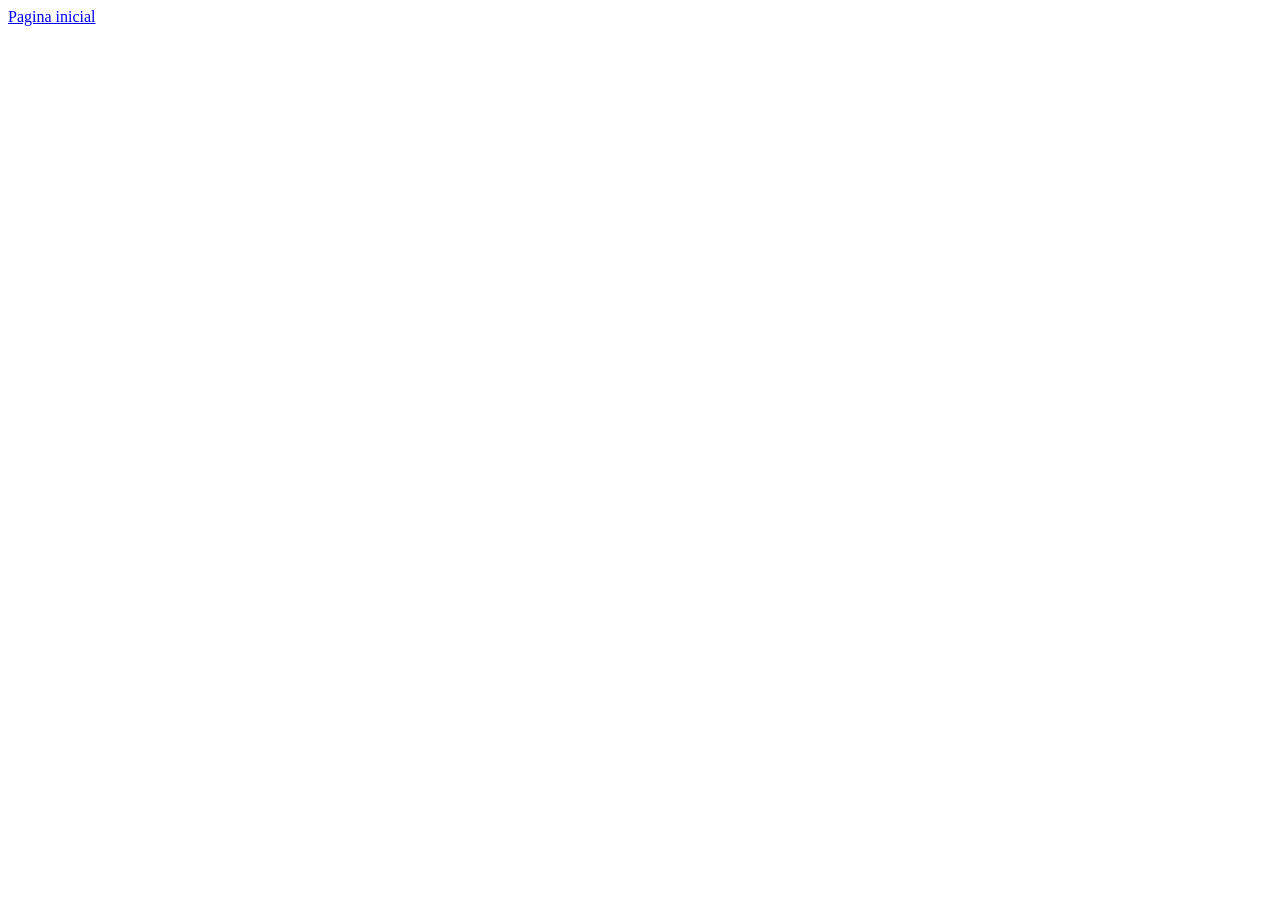
==== index.html @ d471e493 "Base do projeto" ====
<!DOCTYPE html>
<html lang="pt-br">
<head>
    <meta charset="UTF-8">
    <meta name="viewport" content="width=device-width, initial-scale=1.0">
    <title>Casa do Circuito</title>
</head>
<body>
    <header>
        <a href="./index.html">Pagina inicial</a>
    </header>
</body>
</html>
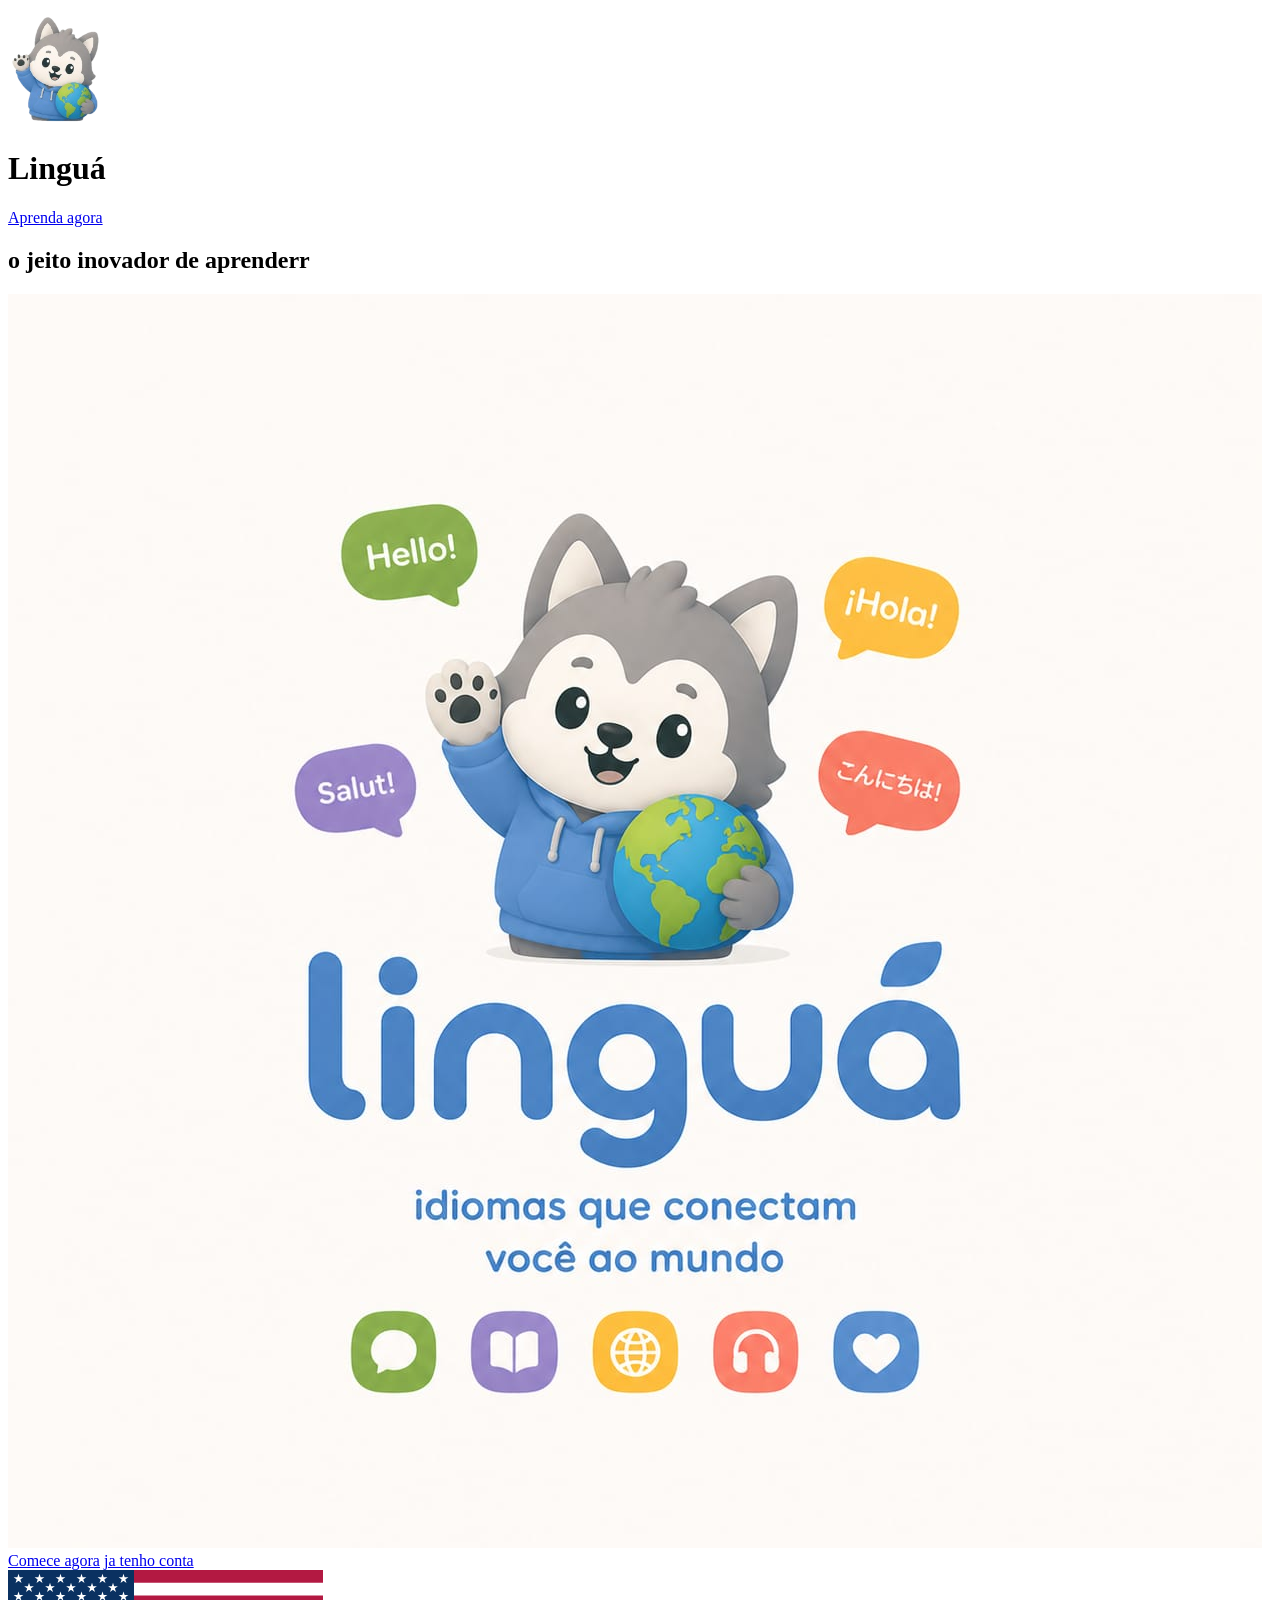
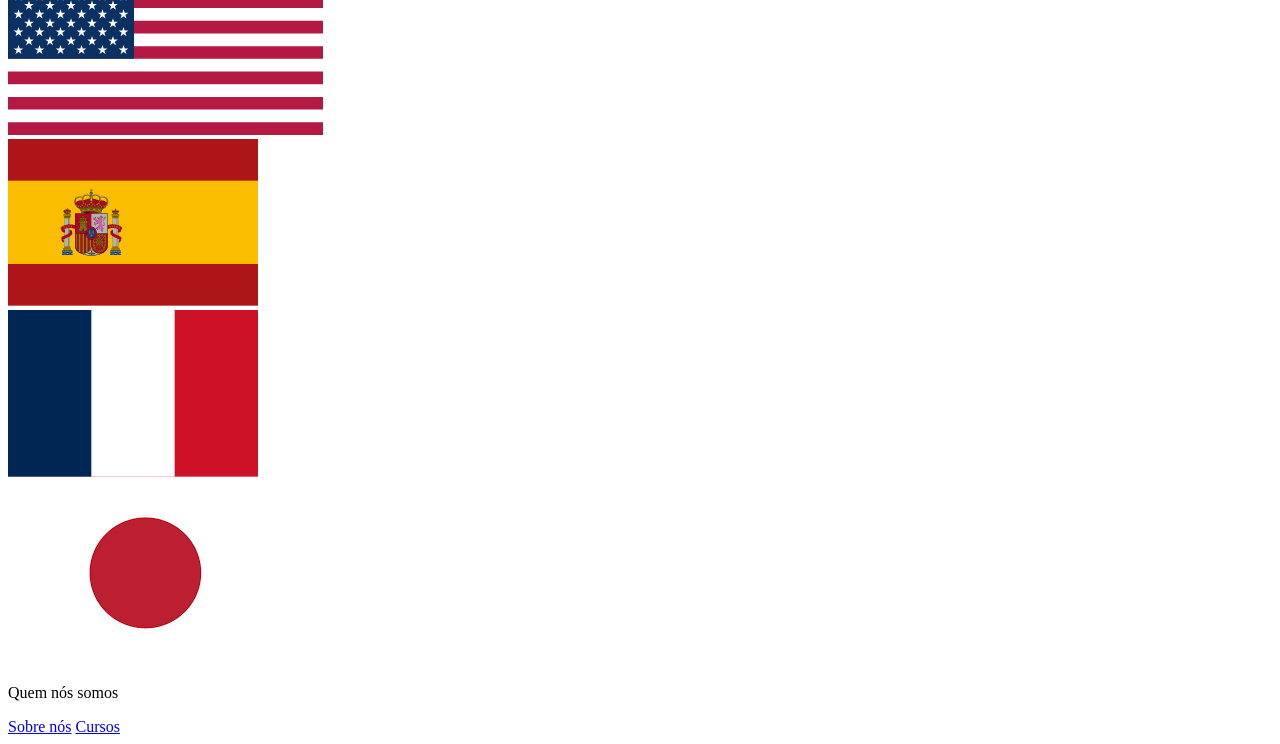
==== commit 60c2326a: "atualização" ====
--- a/index.html
+++ b/index.html
@@ -1,13 +1,46 @@
 <!DOCTYPE html>
 <html lang="pt-br">
+
 <head>
     <meta charset="UTF-8">
     <meta name="viewport" content="width=device-width, initial-scale=1.0">
     <title>Casa do Circuito</title>
 </head>
+
 <body>
     <header>
-        <a href="./index.html">Pagina inicial</a>
+        <a href="./index.html"><img src="./imagens/Ully-removebg-preview.png" alt="inicial" width="100px"></a>
+        <h1>Linguá</h1>
+        <a href="./login.html">Aprenda agora</a>
     </header>
+    <main>
+        <article>
+            <h1>o jeito inovador de aprenderr</h1>
+            <img src="./imagens/WhatsApp Image 2026-05-04 at 09.44.49.jpeg" alt="logo">
+            <a href="./login.html">Comece agora</a>
+            <a href="./cadastrar-se.html">ja tenho conta</a>
+        </article>
+        <section>
+            <article>
+                <a href="./login.html"><img src="./imagens/Flag_of_the_United_States.svg" alt="Estados unidos"
+                        width="315px"></a>
+            </article>
+            <article>
+                <a href="./login.html"><img src="./imagens/espanha.png" alt="Espanhol"></a>
+            </article>
+            <article>
+                <a href="./login.html"><img src="./imagens/frança.png" alt="Frances"></a>
+            </article>
+            <article <a href="./login.html"><img src="./imagens/japão.png" alt="japão"></a>
+            </article>
+        </section>
+    </main>
+    <footer>
+        <p>Quem nós somos </p>
+        <a href="./sobre.html">Sobre nós</a>
+        <a href="./cursos.html"> Cursos</a>
+
+    </footer>
 </body>
+
 </html>
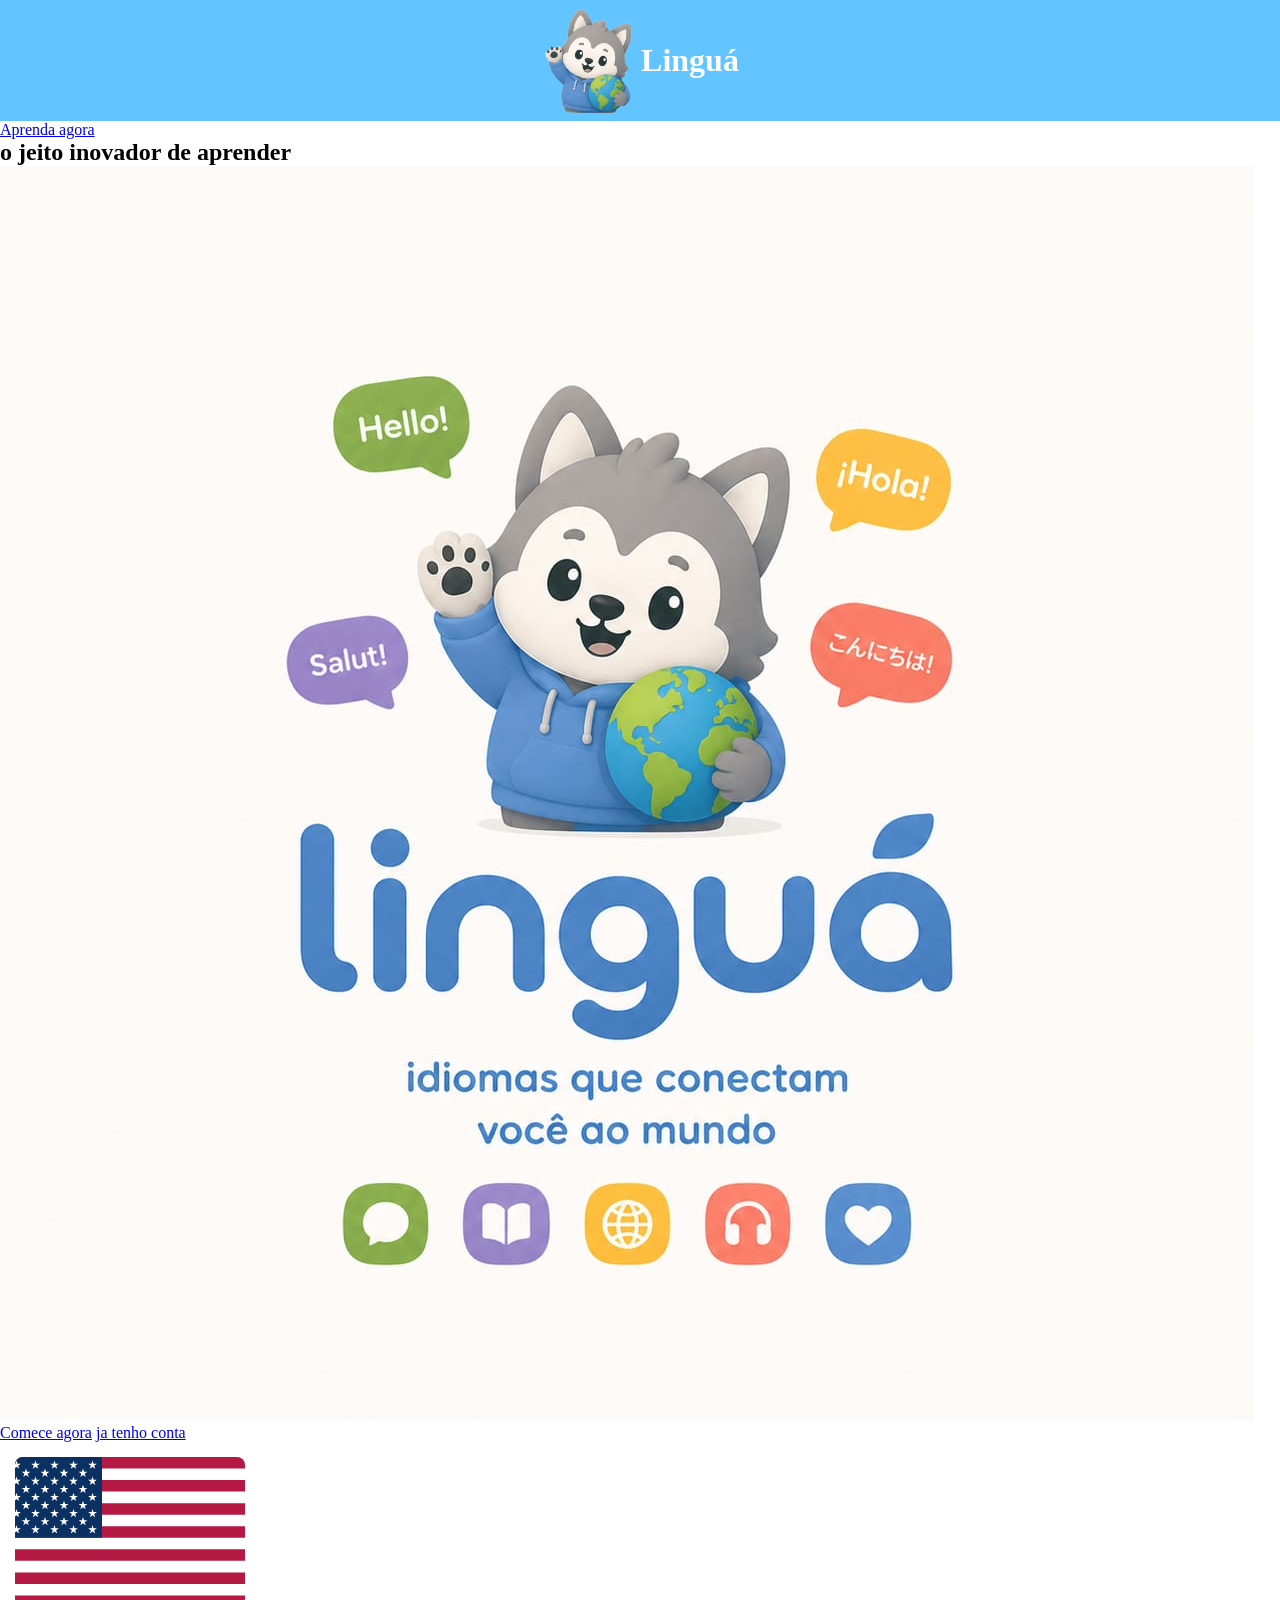
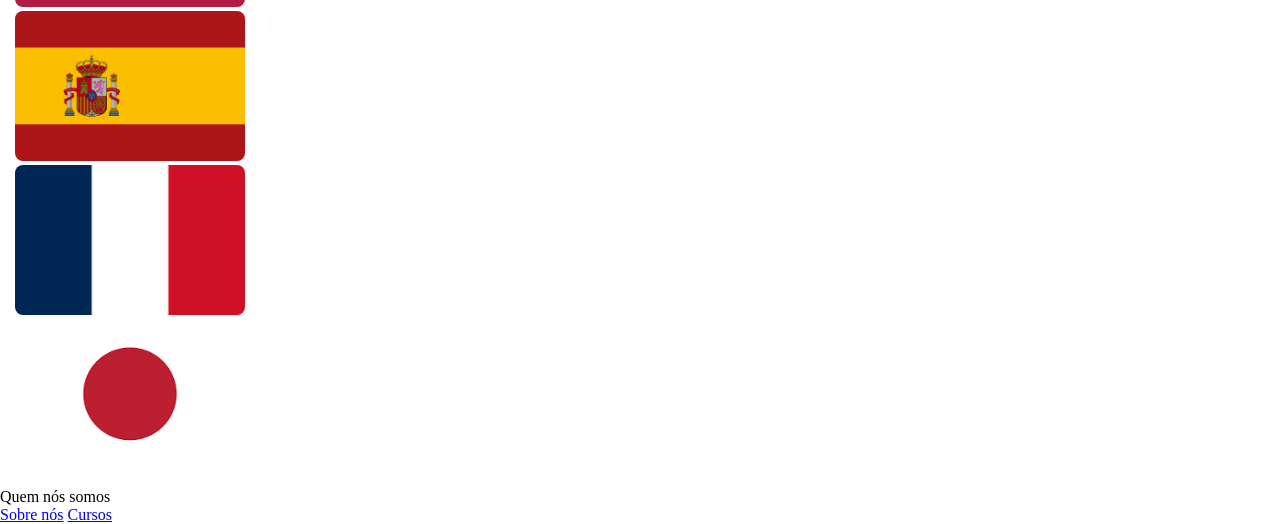
==== commit 52ff027a: "ajustes" ====
--- a/index.html
+++ b/index.html
@@ -4,23 +4,27 @@
 <head>
     <meta charset="UTF-8">
     <meta name="viewport" content="width=device-width, initial-scale=1.0">
-    <title>Casa do Circuito</title>
+    <title>Linguá</title>
+    <link rel="stylesheet" href="style.css">
 </head>
 
 <body>
-    <header>
+    <header class="conteiner_principal">
         <a href="./index.html"><img src="./imagens/Ully-removebg-preview.png" alt="inicial" width="100px"></a>
         <h1>Linguá</h1>
-        <a href="./login.html">Aprenda agora</a>
     </header>
+        <nav>
+            <a href="./login.html" id="aprenda_agora">Aprenda agora</a>
+        </nav>
+    
     <main>
         <article>
-            <h1>o jeito inovador de aprenderr</h1>
+            <h1>o jeito inovador de aprender</h1>
             <img src="./imagens/WhatsApp Image 2026-05-04 at 09.44.49.jpeg" alt="logo">
             <a href="./login.html">Comece agora</a>
             <a href="./cadastrar-se.html">ja tenho conta</a>
         </article>
-        <section>
+        <section class="card">
             <article>
                 <a href="./login.html"><img src="./imagens/Flag_of_the_United_States.svg" alt="Estados unidos"
                         width="315px"></a>
@@ -31,7 +35,7 @@
             <article>
                 <a href="./login.html"><img src="./imagens/frança.png" alt="Frances"></a>
             </article>
-            <article <a href="./login.html"><img src="./imagens/japão.png" alt="japão"></a>
+            <a href="./login.html"><img src="./imagens/japão.png" alt="japão"></a>
             </article>
         </section>
     </main>
--- a/style.css
+++ b/style.css
@@ -0,0 +1,47 @@
+/* reset basico */
+
+*{
+    box-sizing: border-box;
+    margin: 0%;
+    padding: 0%;
+
+}
+
+.conteiner_principal{
+    background-color: #00a2ff9d;
+    color: white;
+    display: flex; /* ele ativa o flexbox, e flexbox siginifica caixa flequisivel */
+
+    justify-content: space-between;/* center = ele centraliza oque eu quero
+    flex-start = alinha no começo do eixo principal
+    space-between = espaço entre os itens
+    space-around = espaço ao redor dos itens 
+    space-evelyn = espaço igual entre todos */
+
+    flex-direction: row; /* o flex-direction ele server pra definir/ espesificar a direção que eu quero, se for column é coluna e row é linha, dando também para reverter. */
+    justify-content: center;
+    align-items: center;
+}
+
+#aprenda_agora{
+    align-items: center;
+}
+.card{
+    border-radius: 10px;
+    display: inline-block;
+    width: 250px;
+    margin: 5px;
+    padding: 10px;
+
+}
+.card img{ 
+    width: 100%;
+    height: 150px;
+    border-radius: 8px;
+    object-fit: cover;
+}
+section{
+    display: flex;
+    flex-direction: row;
+
+}
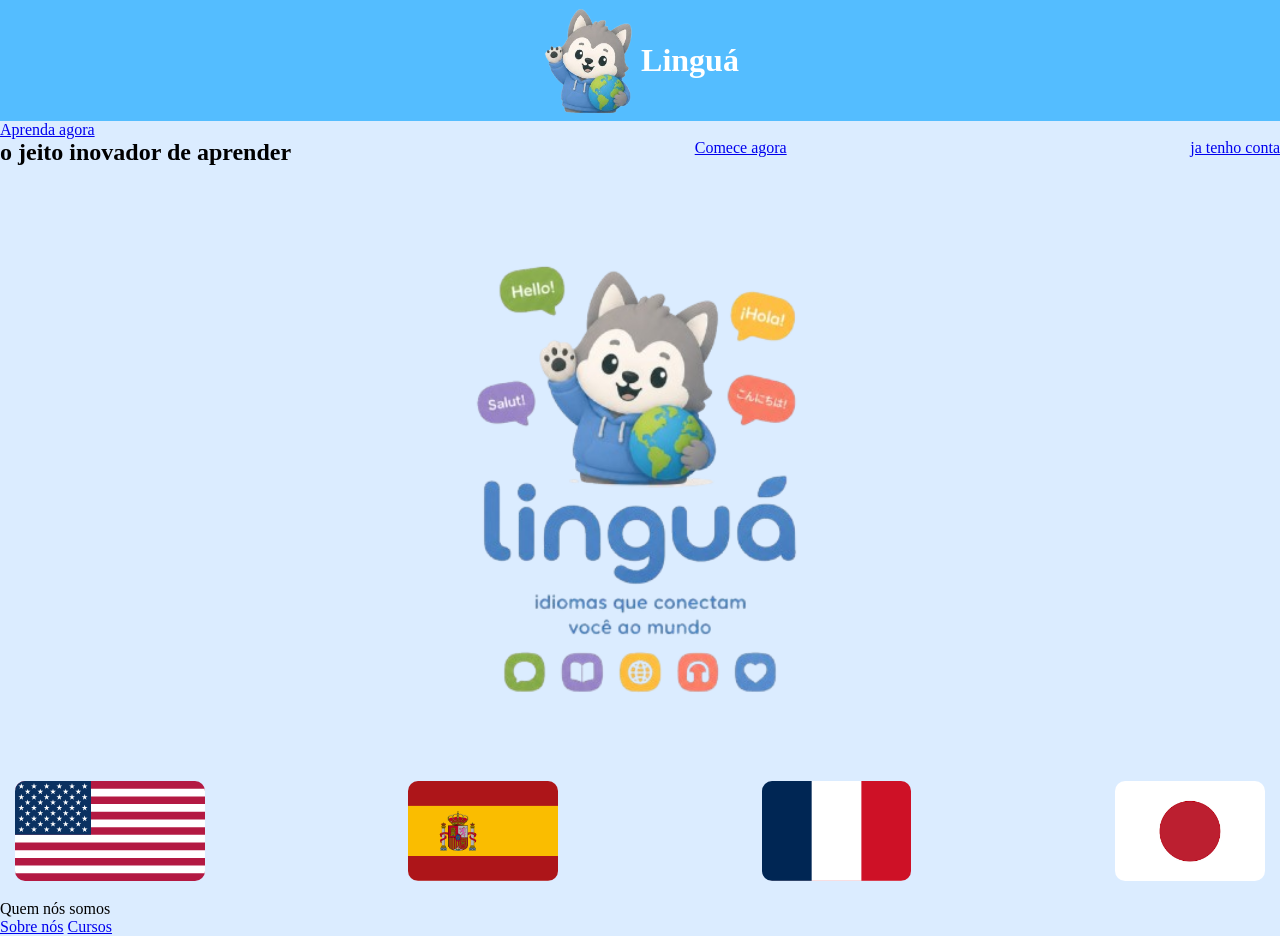
==== commit 28a833d2: "atualização1.1" ====
--- a/index.html
+++ b/index.html
@@ -13,16 +13,20 @@
         <a href="./index.html"><img src="./imagens/Ully-removebg-preview.png" alt="inicial" width="100px"></a>
         <h1>Linguá</h1>
     </header>
-        <nav>
-            <a href="./login.html" id="aprenda_agora">Aprenda agora</a>
-        </nav>
-    
+    <nav>
+        <a href="./login.html" id="aprenda_agora">Aprenda agora</a>
+    </nav>
+
     <main>
-        <article>
+        <article class="principal">
             <h1>o jeito inovador de aprender</h1>
-            <img src="./imagens/WhatsApp Image 2026-05-04 at 09.44.49.jpeg" alt="logo">
+            <br>
             <a href="./login.html">Comece agora</a>
+            <br>
             <a href="./cadastrar-se.html">ja tenho conta</a>
+        </article>
+        <article id="imagem_logo">
+            <img src="./imagens/WhatsApp_Image_2026-05-04_at_09.44.49-removebg-preview.png" alt="logo">
         </article>
         <section class="card">
             <article>
@@ -35,7 +39,8 @@
             <article>
                 <a href="./login.html"><img src="./imagens/frança.png" alt="Frances"></a>
             </article>
-            <a href="./login.html"><img src="./imagens/japão.png" alt="japão"></a>
+            <article>
+                <a href="./login.html"><img src="./imagens/japão.png" alt="japão"></a>
             </article>
         </section>
     </main>
--- a/style.css
+++ b/style.css
@@ -28,20 +28,29 @@
 }
 .card{
     border-radius: 10px;
-    display: inline-block;
-    width: 250px;
+    display: flex;
     margin: 5px;
     padding: 10px;
+    justify-content: space-between;
 
 }
 .card img{ 
     width: 100%;
-    height: 150px;
-    border-radius: 8px;
+    height: 100px;
+    border-radius: 10px;
     object-fit: cover;
 }
-section{
+body{
+    background-color: rgba(127, 187, 255, 0.274);
+}
+.principal{
     display: flex;
     flex-direction: row;
+    justify-content: space-between
+}
+#imagem_logo{
+    display: flex;
+    justify-content: center;
+    height: 600px;
+}
 
-}
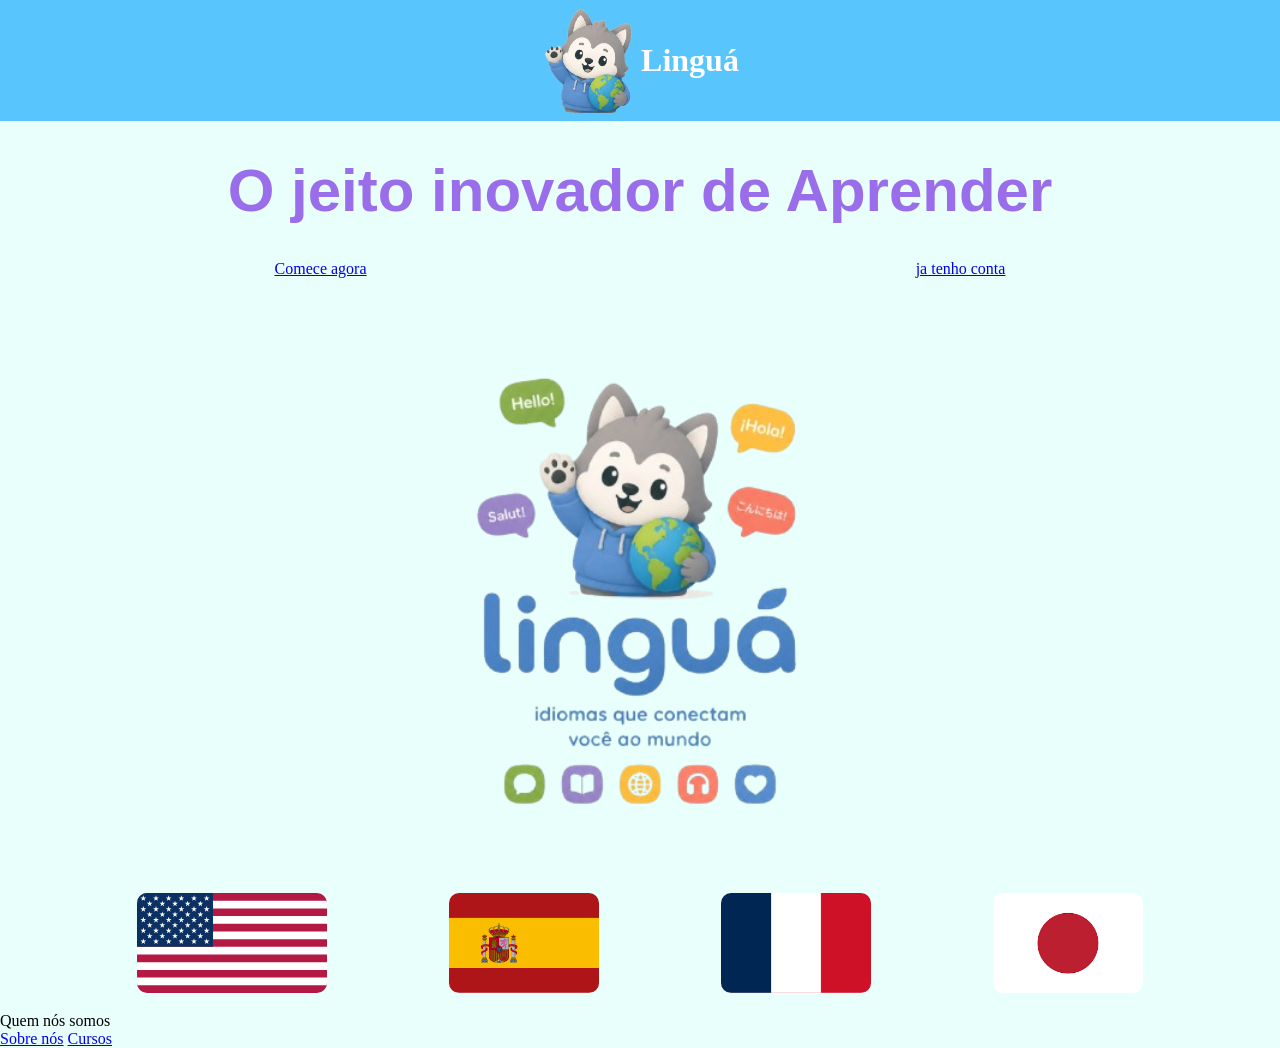
==== commit 05d638e9: "atualização3.0" ====
--- a/index.html
+++ b/index.html
@@ -13,17 +13,14 @@
         <a href="./index.html"><img src="./imagens/Ully-removebg-preview.png" alt="inicial" width="100px"></a>
         <h1>Linguá</h1>
     </header>
-    <nav>
-        <a href="./login.html" id="aprenda_agora">Aprenda agora</a>
-    </nav>
-
+    
     <main>
-        <article class="principal">
-            <h1>o jeito inovador de aprender</h1>
-            <br>
-            <a href="./login.html">Comece agora</a>
-            <br>
-            <a href="./cadastrar-se.html">ja tenho conta</a>
+        <h1 id="titulo_principal">O jeito inovador de Aprender</h1>
+        <article>
+            <nav class="navegação">
+                <a href="./login.html">Comece agora</a>
+                <a href="./cadastrar-se.html">ja tenho conta</a>
+            </nav>
         </article>
         <article id="imagem_logo">
             <img src="./imagens/WhatsApp_Image_2026-05-04_at_09.44.49-removebg-preview.png" alt="logo">
--- a/style.css
+++ b/style.css
@@ -1,3 +1,4 @@
+@import url('https://fonts.cdnfonts.com/css/jelly-anika');
 /* reset basico */
 
 *{
@@ -31,7 +32,7 @@
     display: flex;
     margin: 5px;
     padding: 10px;
-    justify-content: space-between;
+    justify-content: space-evenly;
 
 }
 .card img{ 
@@ -41,16 +42,24 @@
     object-fit: cover;
 }
 body{
-    background-color: rgba(127, 187, 255, 0.274);
+    background-color: rgb(232, 255, 252);
 }
-.principal{
+.navegação{
     display: flex;
-    flex-direction: row;
-    justify-content: space-between
+    justify-content: space-around;
 }
 #imagem_logo{
     display: flex;
     justify-content: center;
     height: 600px;
 }
+#titulo_principal{
+    text-align: center;
+    box-sizing: border-box;
+    color: rgba(95, 0, 219, 0.568);
+    font-size: 60px;
+    font-family: 'Jelly Anika', sans-serif;
+    margin: 35px;     
+}
 
+
